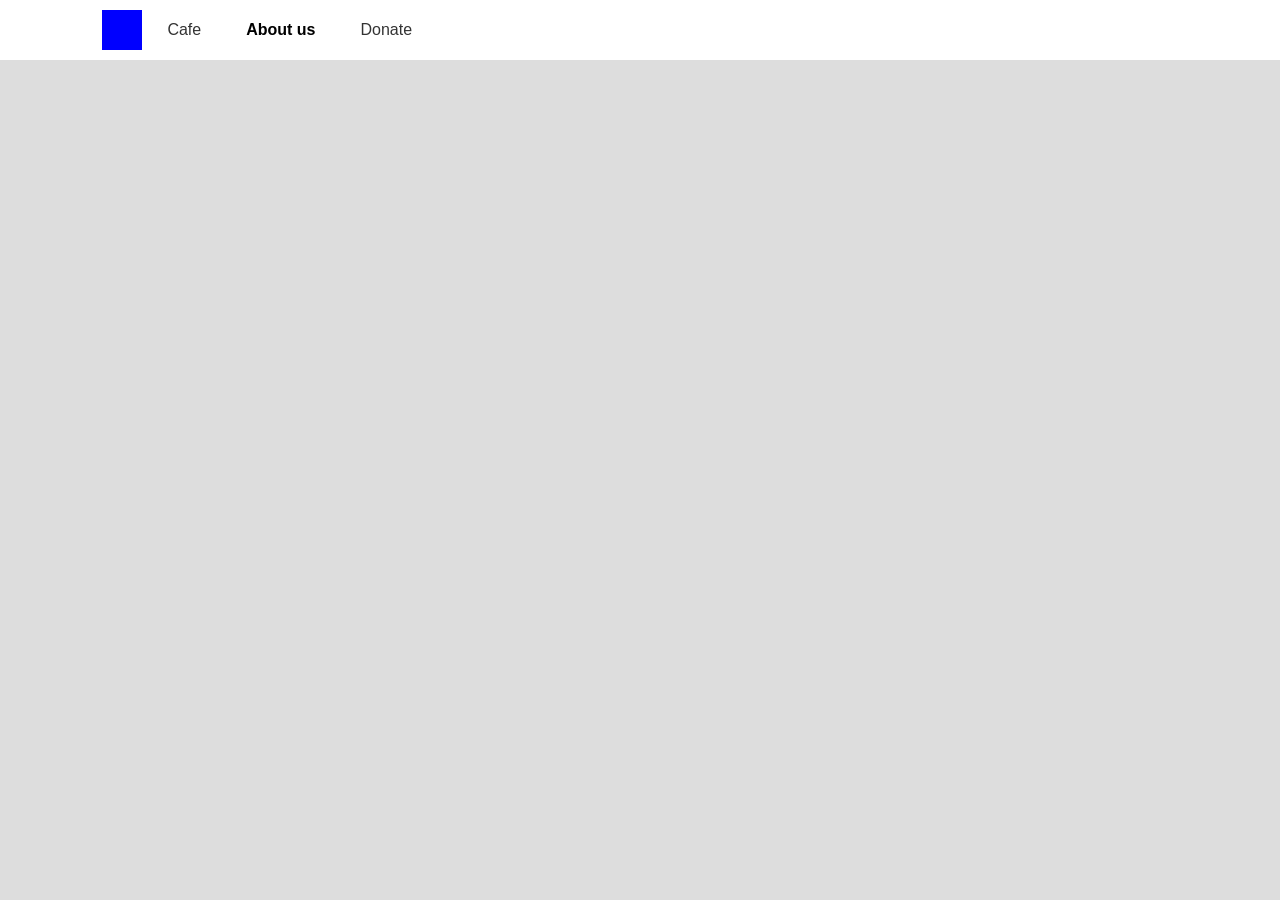
==== about_us.html @ 85cfb11c "jgt" ====
<!DOCTYPE html>
<html lang="en">
<head>
    <meta charset="UTF-8">
    <meta name="viewport" content="width=device-width, initial-scale=1.0">
    <title>Document</title>
    <link rel="stylesheet" href="style.css">
</head>
<body>
    <div class="head">
        <a href="index.html">
            <div class="logo"></div>
        </a>

        <a href="cafe.html" class="nav-link">Cafe</a>
        <a href="about_us.html" class="nav-link" style="color: #000; font-weight: bold; line-height: 28px;">About us</a>
        <a href="donate.html" class="nav-link">Donate</a>

    </div>
</body>
</html>
---- style.css ----
body {
    margin: 0;
    background-color: #ddd;
    background-repeat: no-repeat; 
    background-position: center;
    background-size: cover;
}

.head {
    height: 60px;
    width: 100%;
    position: fixed;
    top: 0;
    left: 0;
    background-color: white;
    display: flex;
    align-items: center;
    padding: 0 8vw;
    box-sizing: border-box;
    z-index: 1000;
}

.logo {
    height: 40px;
    width: 40px;
    background-color: blue;
    flex-shrink: 0;
}

.nav-link {
    height: 100%;
    padding: 0 20px;
    margin-left: 5px;
    display: flex;
    align-items: center;
    background-color: transparent;
    color: #333;
    text-decoration: none;
    font-weight: 400;
    font-size: 16px;
    font-family: Inter, sans-serif;
}
.text1{
    width: calc(100vw/3 - 75px);
    height: 400px;
    background-color: hsl(210, 4%, 95%);
    position:absolute;
    padding: 24px;
    margin: 10px;
    margin-top: 80px;
    margin-left: 20px;
    border-radius: 1vw;
}
.text2{
    width: calc(100vw/3 - 75px);
    height: 400px;
    background-color: hsl(210, 4%, 95%);
    position:absolute;
    margin: 10px;
    margin-top: 80px;
    padding: 24px;
    margin-left: calc(100vw/3 + 10px);
    border-radius: 1vw;
}
.text3{
    width: calc(100vw/3 - 75px);
    height: 400px;
    background-color: hsl(210, 4%, 95%);
    position:absolute;
    margin: 10px;
    padding: 24px;
    margin-top: 80px;
    margin-left: calc(2 * 100vw/3);
    border-radius: 1vw;
}
h3{
    
    font-family: Inter, sans-serif;
    font-size: 2.4rem;
    color: #333;
    font-weight: 600;
    margin-bottom: 1.6rem;
    line-height: 28px;
    margin-top: 0;
    text-align: left;
    box-sizing: border-box;
}
h2{
    position: absolute;
    font-family: Inter, sans-serif;
    font-size: 2.2rem;
    color: #ddd;
    width: 100%;
    font-weight: 600;
    margin-top: calc(((100vh - 560px)/2) + 560px - 2.2rem);
    z-index: 10;
    line-height: 28px;
    text-align: center;

}
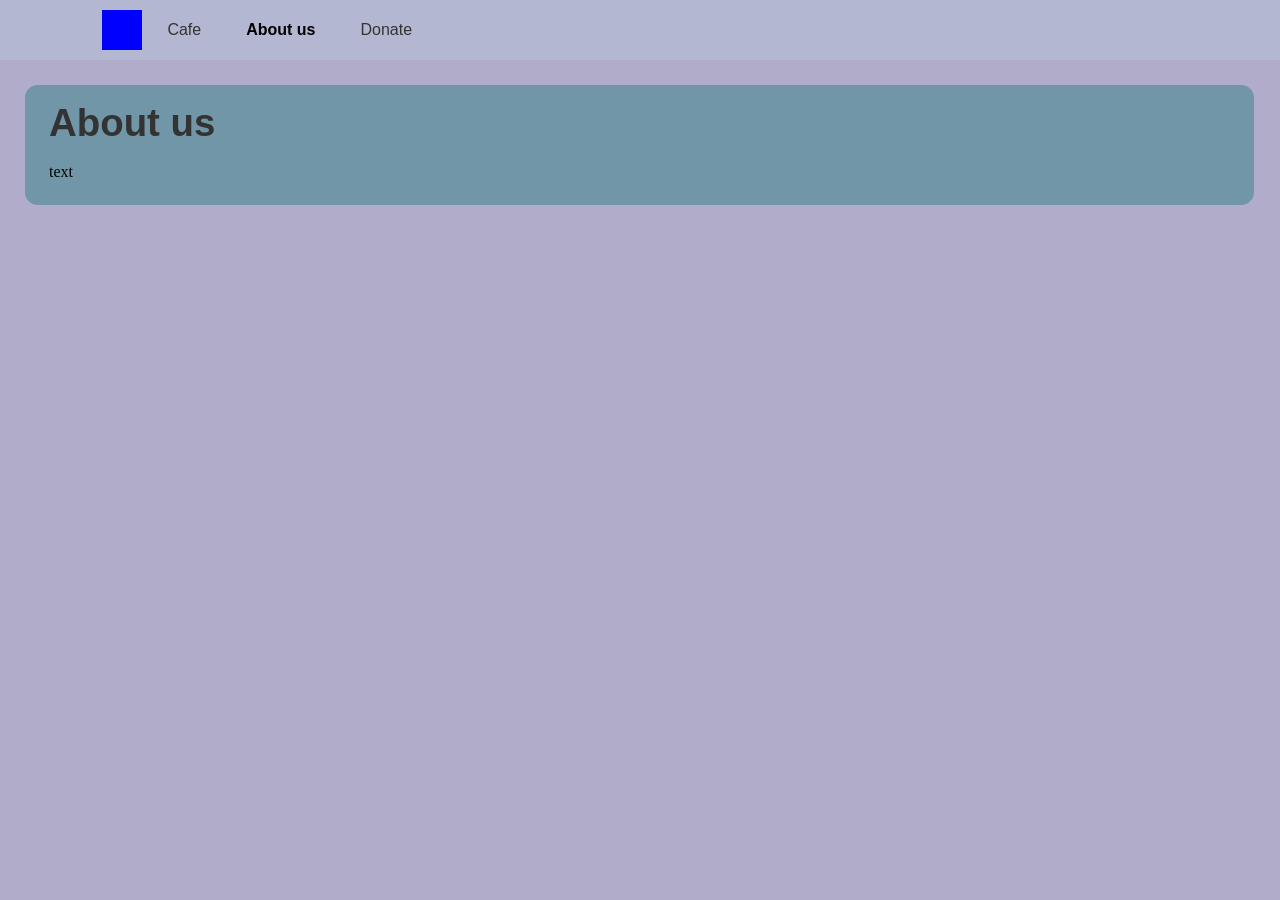
==== commit ad80fe89: "more" ====
--- a/about_us.html
+++ b/about_us.html
@@ -17,5 +17,10 @@
         <a href="donate.html" class="nav-link">Donate</a>
 
     </div>
+    
+    <div class="aboutustext">
+        <h3>About us</h3>
+        text
+    </div>
 </body>
 </html>
--- a/style.css
+++ b/style.css
@@ -1,6 +1,15 @@
+:root {
+    --color1: rgb(113, 123, 168);
+    --color2: #7196A8ff;
+    --color3: rgb(113, 123, 168);
+    --color4: rgb(123, 113, 168);
+    --color5: #B1ACCAff;
+    --color6: #996691ff;
+    --color7: #ED956Eff;
+}
 body {
     margin: 0;
-    background-color: #ddd;
+    background-color: var(--color5);
     background-repeat: no-repeat; 
     background-position: center;
     background-size: cover;
@@ -12,7 +21,7 @@
     position: fixed;
     top: 0;
     left: 0;
-    background-color: white;
+    background-color: #b4b7d1;
     display: flex;
     align-items: center;
     padding: 0 8vw;
@@ -42,8 +51,8 @@
 }
 .text1{
     width: calc(100vw/3 - 75px);
-    height: 400px;
-    background-color: hsl(210, 4%, 95%);
+    height: 200px;
+    background-color: var(--color2);
     position:absolute;
     padding: 24px;
     margin: 10px;
@@ -53,8 +62,8 @@
 }
 .text2{
     width: calc(100vw/3 - 75px);
-    height: 400px;
-    background-color: hsl(210, 4%, 95%);
+    height: 200px;
+    background-color: var(--color3);
     position:absolute;
     margin: 10px;
     margin-top: 80px;
@@ -64,8 +73,8 @@
 }
 .text3{
     width: calc(100vw/3 - 75px);
-    height: 400px;
-    background-color: hsl(210, 4%, 95%);
+    height: 200px;
+    background-color: var(--color4);
     position:absolute;
     margin: 10px;
     padding: 24px;
@@ -92,9 +101,20 @@
     color: #ddd;
     width: 100%;
     font-weight: 600;
-    margin-top: calc(((100vh - 560px)/2) + 560px - 2.2rem);
+    margin-top: calc(((100vh - 760px)/2) + 560px - 2.2rem);
     z-index: 10;
     line-height: 28px;
     text-align: center;
 
 }
+.aboutustext{
+    field-sizing: content;
+    overflow-wrap: break-word;
+    resize: none;
+    width: calc(100vw - 99px);
+    background-color: var(--color2);
+    margin-top:  85px;
+    margin-left: 25px;
+    border-radius: 1vw;
+    padding: 24px;
+}
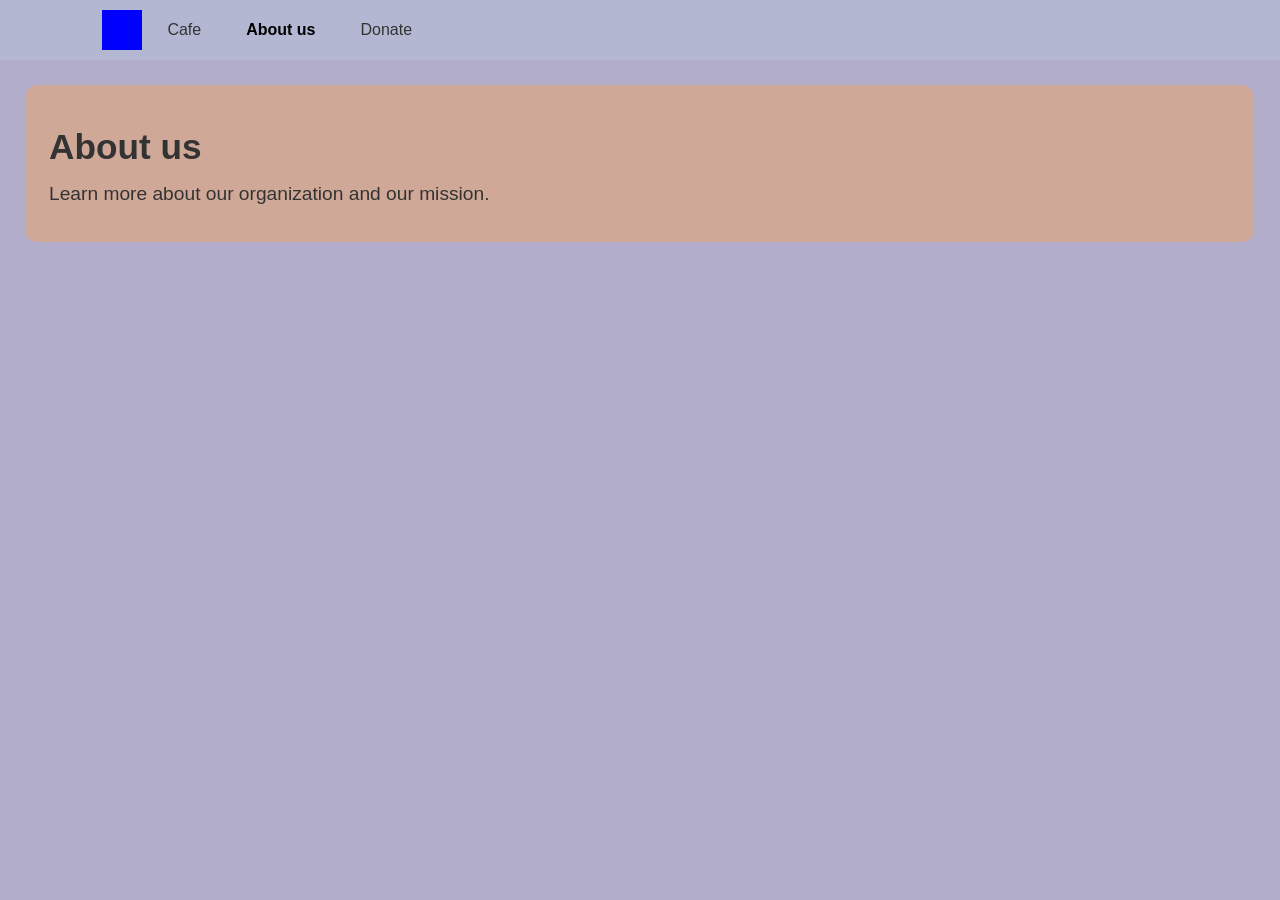
==== commit 02e91c63: "dfghj" ====
--- a/about_us.html
+++ b/about_us.html
@@ -19,8 +19,8 @@
     </div>
     
     <div class="aboutustext">
-        <h3>About us</h3>
-        text
+        <h1>About us</h1>
+        <p>Learn more about our organization and our mission.</p>
     </div>
 </body>
 </html>
--- a/style.css
+++ b/style.css
@@ -4,8 +4,9 @@
     --color3: rgb(113, 123, 168);
     --color4: rgb(123, 113, 168);
     --color5: #B1ACCAff;
-    --color6: #996691ff;
-    --color7: #ED956Eff;
+    --color6: #a9d8a8;
+    --color7: rgb(208, 168, 151);
+    --color8: rgb(204, 208, 151);
 }
 body {
     margin: 0;
@@ -107,12 +108,56 @@
     text-align: center;
 
 }
+h1{
+    font-family: Inter, sans-serif;
+    font-size: 2.2rem;
+    color: #333;
+    width: 100%;
+    font-weight: 600;
+    margin-bottom: 10px;
+    z-index: 10;
+    line-height: 28px;
+    text-align: left;
+}
+p{
+    font-family: Inter, sans-serif;
+    font-size: 1.2rem;
+    color: #333;
+    width: 100%;
+    font-weight: 400;
+    margin-bottom: 10px;
+    z-index: 10;
+    line-height: 28px;
+    text-align: left;
+}
 .aboutustext{
     field-sizing: content;
     overflow-wrap: break-word;
     resize: none;
     width: calc(100vw - 99px);
-    background-color: var(--color2);
+    background-color: var(--color7);
+    margin-top:  85px;
+    margin-left: 25px;
+    border-radius: 1vw;
+    padding: 24px;
+}
+.cafetext{
+    field-sizing: content;
+    overflow-wrap: break-word;
+    resize: none;
+    width: calc(100vw - 99px);
+    background-color: var(--color6);
+    margin-top:  85px;
+    margin-left: 25px;
+    border-radius: 1vw;
+    padding: 24px;
+}
+.donatetext{
+    field-sizing: content;
+    overflow-wrap: break-word;
+    resize: none;
+    width: calc(100vw - 99px);
+    background-color: var(--color8);
     margin-top:  85px;
     margin-left: 25px;
     border-radius: 1vw;
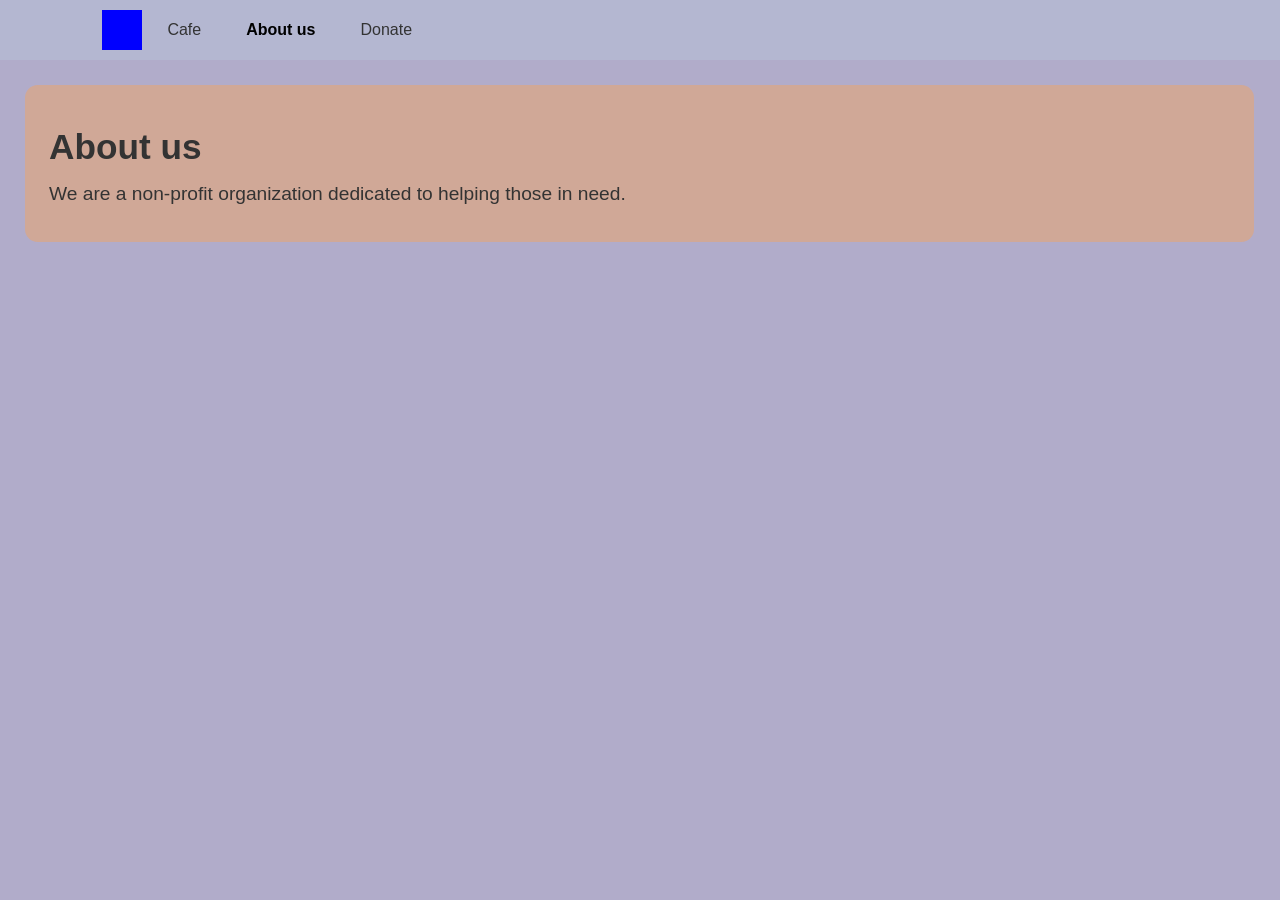
==== commit 0c65c9a1: "title change" ====
--- a/about_us.html
+++ b/about_us.html
@@ -3,7 +3,7 @@
 <head>
     <meta charset="UTF-8">
     <meta name="viewport" content="width=device-width, initial-scale=1.0">
-    <title>Document</title>
+    <title>SEW</title>
     <link rel="stylesheet" href="style.css">
 </head>
 <body>
@@ -20,7 +20,7 @@
     
     <div class="aboutustext">
         <h1>About us</h1>
-        <p>Learn more about our organization and our mission.</p>
+        <p>We are a non-profit organization dedicated to helping those in need.</p>
     </div>
 </body>
 </html>
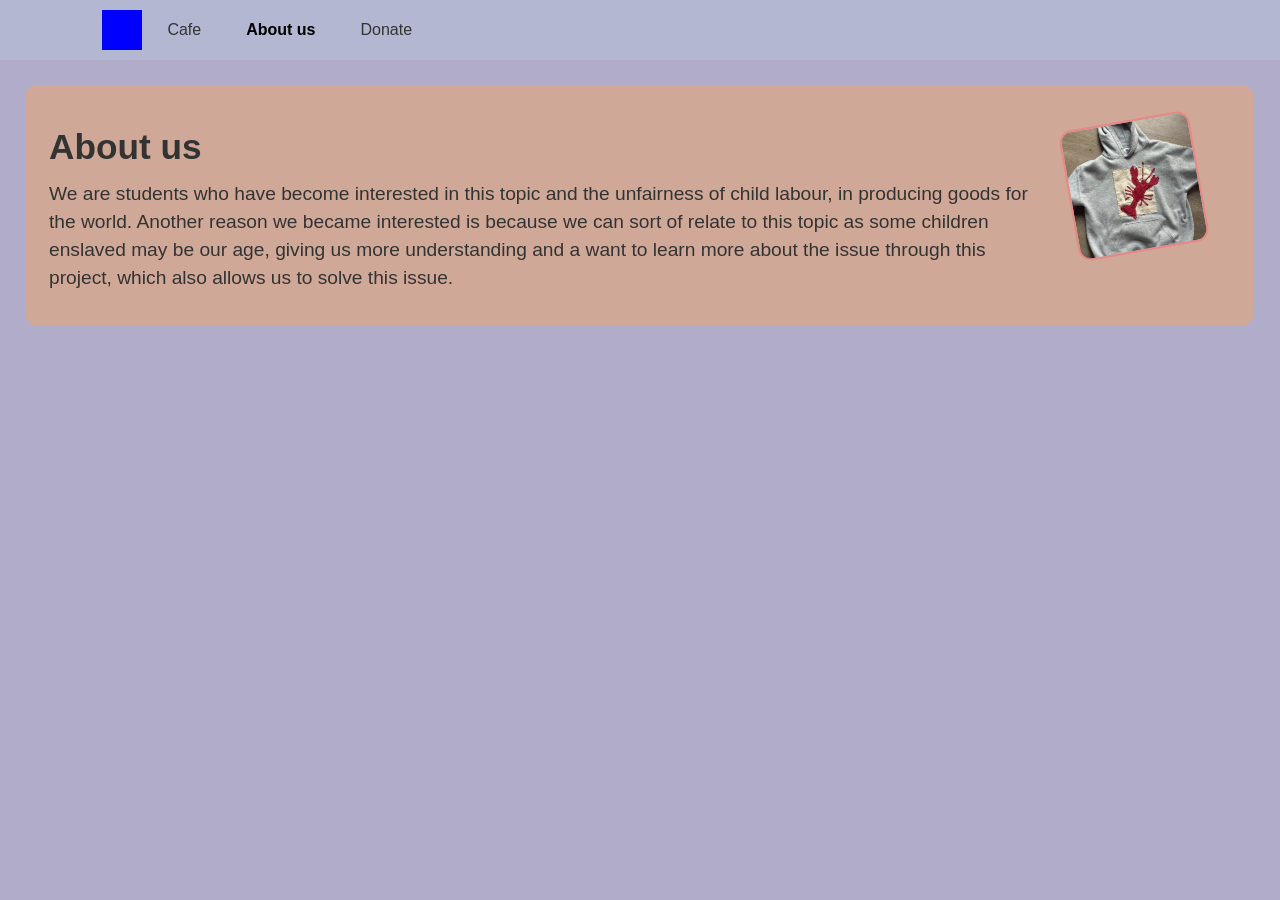
==== commit 0980c58f: "fghyujhgbvgy" ====
--- a/about_us.html
+++ b/about_us.html
@@ -20,7 +20,8 @@
     
     <div class="aboutustext">
         <h1>About us</h1>
-        <p>We are a non-profit organization dedicated to helping those in need.</p>
+        <p class="abtext">We are students who have become interested in this topic and the unfairness of child labour, in producing goods for the world. Another reason we became interested is because we can sort of relate to this topic as some children enslaved may be our age, giving us more understanding and a want to learn more about the issue through this project, which also allows us to solve this issue.</p>
     </div>
+    <img src="up2.jpg" class="aboutusimgs"></img>
 </body>
 </html>
--- a/style.css
+++ b/style.css
@@ -89,7 +89,7 @@
     font-size: 2.4rem;
     color: #333;
     font-weight: 600;
-    margin-bottom: 1.6rem;
+    margin-bottom: 1rem;
     line-height: 28px;
     margin-top: 0;
     text-align: left;
@@ -162,4 +162,107 @@
     margin-left: 25px;
     border-radius: 1vw;
     padding: 24px;
+    opacity: 1;
+}
+.donateimg{
+    right:80px;
+    top: 120px;
+    position: absolute;
+    width: 20vw;
+    height: 20vw;
+    object-fit: cover;
+    border-color: rgb(136, 230, 136);
+    border-width: 2px;
+    border-style: solid;
+    border-radius: 1vw;
+    rotate: 15deg;
+
+}
+.smalltext{
+    font-family: Inter, sans-serif;
+    font-size: 1rem;
+    color: #1c1c1c;
+    width: 100%;
+    font-weight: 300;
+    margin-bottom: 10px;
+    z-index: 10;
+    line-height: 20px;
+    font-size: calc(1vw);
+    text-align: left;
+}
+.abtext{
+    font-family: Inter, sans-serif;
+    font-size: 1.2rem;
+    color: #333;
+    width: 85%;
+    font-weight: 400;
+    margin-bottom: 10px;
+    z-index: 10;
+    line-height: 28px;
+    text-align: left;
+}
+.aboutusimgs{
+    right:80px;
+    top: 120px;
+    position: absolute;
+    width: 10vw;
+    height: 10vw;
+    object-fit: cover;
+    border-color: rgb(230, 136, 136);
+    border-width: 2px;
+    border-style: solid;
+    border-radius: 1vw;
+    rotate: -10deg;
+}
+.cafeimg{
+    right:5vw;
+    bottom: 40px;
+    position: absolute;
+    width: 20vw;
+    height: 20vw;
+    object-fit: cover;
+    border-color: rgb(136, 136, 230);
+    border-width: 2px;
+    border-style: solid;
+    border-radius: 1vw;
+    rotate: -10deg;
+}
+.cafeimg1{
+    right:28.3333333333vw;
+    bottom: 40px;
+    position: absolute;
+    width: 20vw;
+    height: 20vw;
+    object-fit: cover;
+    border-color: rgb(136, 136, 230);
+    border-width: 2px;
+    border-style: solid;
+    border-radius: 1vw;
+    rotate: -10deg;
+}
+.cafeimg2{
+    right:51.5vw;
+    bottom: 40px;
+    position: absolute;
+    width: 20vw;
+    height: 20vw;
+    object-fit: cover;
+    border-color: rgb(136, 136, 230);
+    border-width: 2px;
+    border-style: solid;
+    border-radius: 1vw;
+    rotate: -10deg;
+}
+.cafeimg3{
+    right:75vw;
+    bottom: 40px;
+    position: absolute;
+    width: 20vw;
+    height: 20vw;
+    object-fit: cover;
+    border-color: rgb(136, 136, 230);
+    border-width: 2px;
+    border-style: solid;
+    border-radius: 1vw;
+    rotate: -10deg;
 }
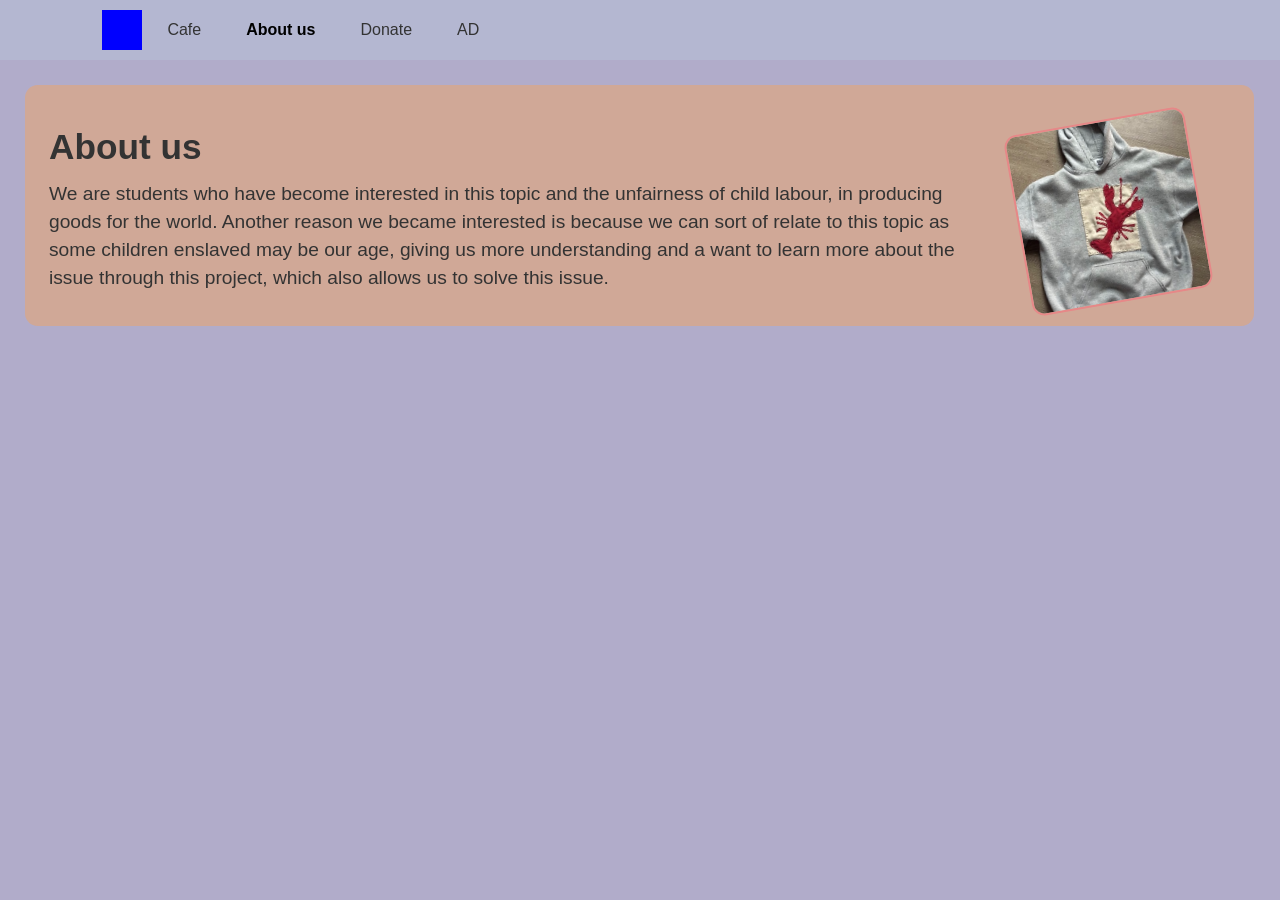
==== commit fa596b89: "dfghjkl" ====
--- a/about_us.html
+++ b/about_us.html
@@ -15,6 +15,7 @@
         <a href="cafe.html" class="nav-link">Cafe</a>
         <a href="about_us.html" class="nav-link" style="color: #000; font-weight: bold; line-height: 28px;">About us</a>
         <a href="donate.html" class="nav-link">Donate</a>
+        <a href="AD.html" class="nav-link">AD</a>
 
     </div>
     
--- a/style.css
+++ b/style.css
@@ -194,7 +194,7 @@
     font-family: Inter, sans-serif;
     font-size: 1.2rem;
     color: #333;
-    width: 85%;
+    width: 80%;
     font-weight: 400;
     margin-bottom: 10px;
     z-index: 10;
@@ -205,8 +205,8 @@
     right:80px;
     top: 120px;
     position: absolute;
-    width: 10vw;
-    height: 10vw;
+    width: 14vw;
+    height: 14vw;
     object-fit: cover;
     border-color: rgb(230, 136, 136);
     border-width: 2px;
@@ -265,4 +265,14 @@
     border-style: solid;
     border-radius: 1vw;
     rotate: -10deg;
+}
+.audio{
+    background-color: red;
+    border-radius: 4px;
+    border-width: 0px;
+    height: 40px;
+    position: absolute;
+    bottom: 12%; 
+    left: 4%; 
+    z-index: 10;
 }
